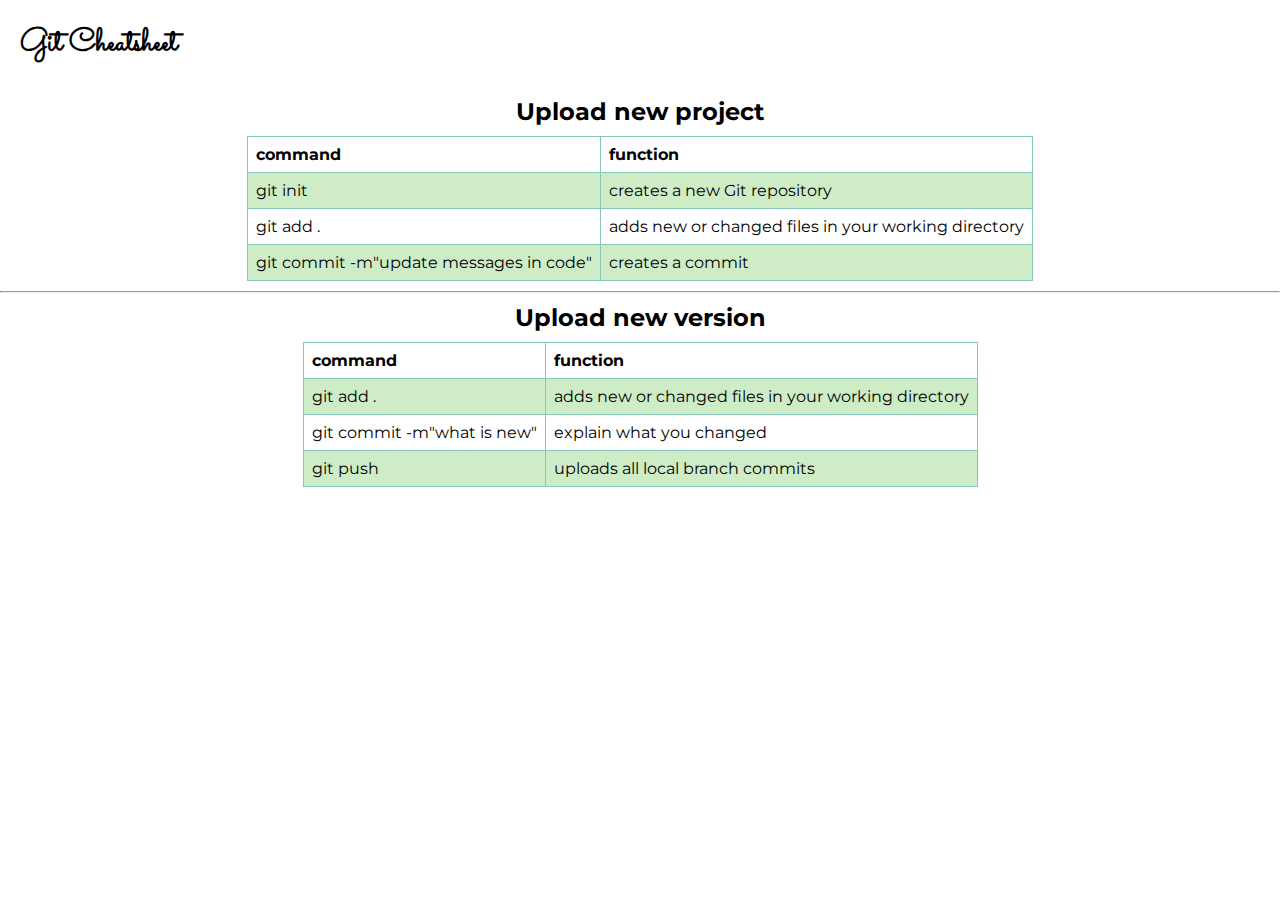
==== index.html @ 7385c7d4 "first commit" ====
<!DOCTYPE html>
<html lang="de">
<head>
    <meta charset="UTF-8">
    <meta http-equiv="X-UA-Compatible" content="IE=edge">
    <meta name="viewport" content="width=device-width, initial-scale=1.0">
    <title>Git Cheatsheet</title>
    <link rel="stylesheet" href="./assets/css/style.css">
</head>
<body>
    <header>
        <h1>Git Cheatsheet</h1>
    </header>

    <main>
        <h2 class="fontMontserrat">Upload new project</h2>
        <table class="fontMontserrat">
        <tr>
            <th>command</th>
            <th>function</th>
        </tr>
        <tr>
            <td>git init</td>
            <td>creates a new Git repository</td>
        </tr>
        <tr>
            <td>git add .</td>
            <td>adds new or changed files in your working directory</td>
        </tr>
        <tr>
            <td>git commit -m"update messages in code"</td>
            <td>creates a commit</td>
        </tr>
        </table>
        <hr>
        <h2 class="fontMontserrat"> Upload new version</h2>
        <table class="fontMontserrat">
            <tr>
                <th>command</th>
                <th>function</th>
            </tr>
            <tr>
                <td>git add .</td>
                <td>adds new or changed files in your working directory</td>
            </tr>
            <tr>
                <td>git commit -m"what is new"</td>
                <td>explain what you changed</td>
            </tr>
            <tr>
                <td>git push</td>
                <td>uploads all local branch commits</td>
            </tr>
        </table>
    </main>
    
    
</body>
</html>
---- assets/css/style.css ----
/* font family
font-family: 'Sacramento', cursive;
font-family: 'Montserrat', sans-serif;
 */

@font-face {
    font-family: 'Sacramento';
    src: url(../fonts/Sacramento/Sacramento-Regular.ttf);
}

@font-face {
    font-family: 'Montserrat';
    src: url(../fonts/Montserrat/Montserrat-VariableFont_wght.ttf);
}

* {
    margin: 0;
    padding: 0;
    box-sizing: border-box;
}

h1{
    font-family: 'Sacramento', cursive;
    padding: 20px;

}

.fontMontserrat{
    font-family: 'Montserrat', sans-serif;
}

h2{
    text-align: center;
    margin: 10px;
}

table{
    border-collapse: collapse;
    margin: 10px auto;
}

td, th{
    border: 1px solid #86C8BC;
    text-align: left;
    padding: 8px;
}

tr:nth-child(even){
    background-color: #CEEDC7;
}
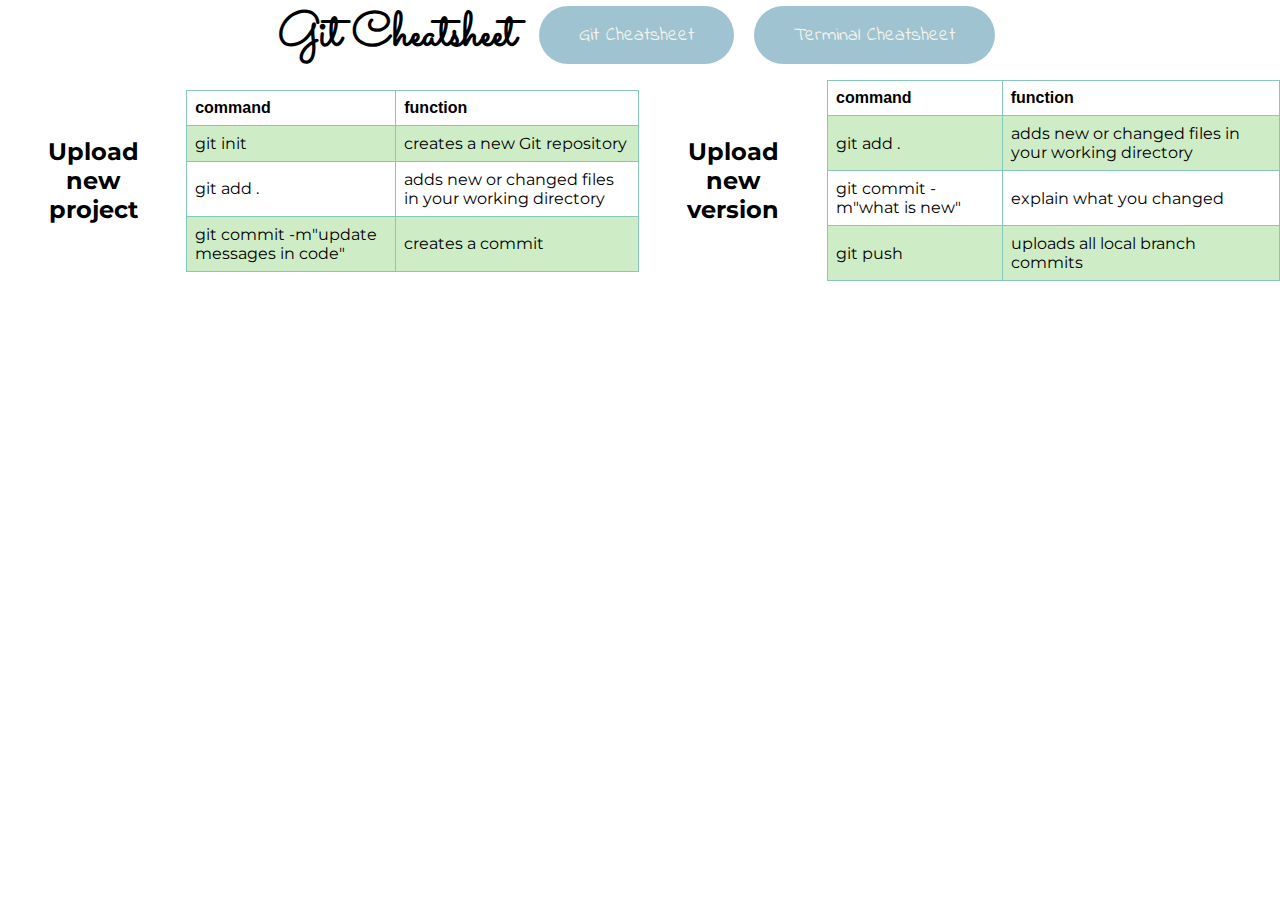
==== commit d574a467: "added terminal cheatsheet" ====
--- a/index.html
+++ b/index.html
@@ -8,8 +8,13 @@
     <link rel="stylesheet" href="./assets/css/style.css">
 </head>
 <body>
+    
     <header>
         <h1>Git Cheatsheet</h1>
+        <nav>
+            <a href="./index.html">Git Cheatsheet</a>
+            <a href="./assets/html/terminal.html">Terminal Cheatsheet</a>
+        </nav>
     </header>
 
     <main>
@@ -32,7 +37,7 @@
             <td>creates a commit</td>
         </tr>
         </table>
-        <hr>
+
         <h2 class="fontMontserrat"> Upload new version</h2>
         <table class="fontMontserrat">
             <tr>
--- a/assets/css/style.css
+++ b/assets/css/style.css
@@ -1,6 +1,7 @@
 /* font family
 font-family: 'Sacramento', cursive;
 font-family: 'Montserrat', sans-serif;
+font-family: 'Indie Flower', cursive;
  */
 
 @font-face {
@@ -13,30 +14,60 @@
     src: url(../fonts/Montserrat/Montserrat-VariableFont_wght.ttf);
 }
 
+@font-face {
+    font-family: 'Indie Flower';
+    src: url(../fonts/Indie_Flower/IndieFlower-Regular.ttf);
+}
+
 * {
     margin: 0;
     padding: 0;
     box-sizing: border-box;
 }
 
+header{
+    display: flex;
+    justify-content: center;
+    align-items: center;
+}
+
+a{
+    text-decoration: none;
+    font-family: 'Indie Flower', cursive;
+    font-size: 1.2rem;
+    color: #F7F5EB;
+    background-color: #A0C3D2;
+    padding: 15px 40px;
+    border-radius: 30px;
+    margin: 8px;
+}
+
 h1{
     font-family: 'Sacramento', cursive;
-    padding: 20px;
-
+    font-size: 3rem;
+    margin-right: 15px;
 }
 
 .fontMontserrat{
     font-family: 'Montserrat', sans-serif;
 }
 
-h2{
+h2, th{
+    font-family: 'Montserrat-Semibold', sans-serif;
     text-align: center;
-    margin: 10px;
+    margin: 20px;
+}
+
+main{
+    display: flex;
+    justify-content: center;
+    align-items: center;
 }
 
 table{
     border-collapse: collapse;
     margin: 10px auto;
+    width: 60vw;
 }
 
 td, th{
@@ -49,6 +80,26 @@
     background-color: #CEEDC7;
 }
 
+/* TERMINAL HTML */
+
+.terminalList {
+    width: 60vw;
+    
+}
+
+.externalLink {
+    font-size: 1.2rem;
+    color: #A0C3D2;
+    background: none;
+    padding: 5px;
+    border-radius: 0;
+}
+
+.terminalList ul li{
+    list-style-type: '👩‍💻';
+    margin: 10px;
+    font-family: 'Montserrat', sans-serif;
+}
 
 
 
